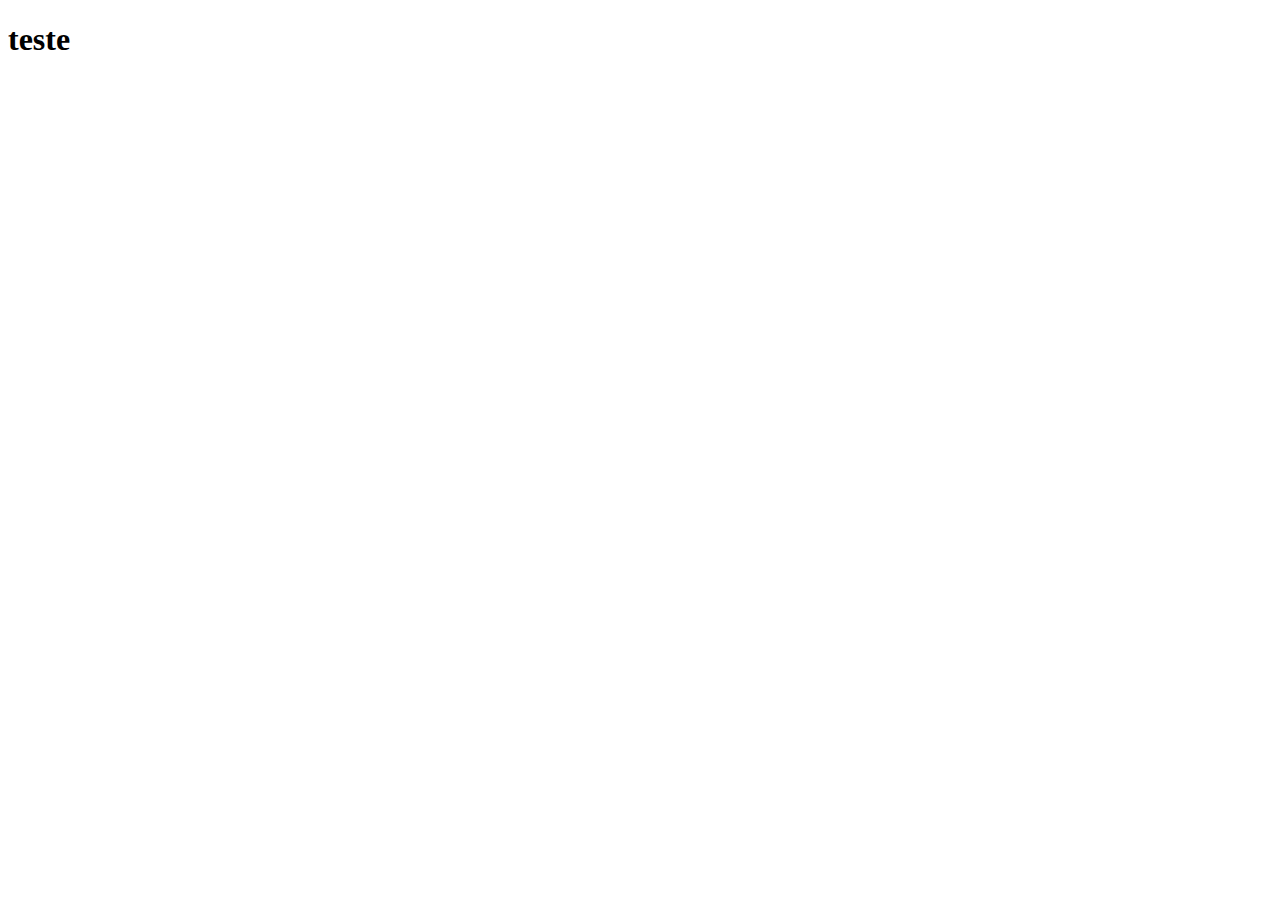
==== html/index.html @ c529d0ff "standart project" ====
<!DOCTYPE html>
<html lang="pt-br">
<head>
    <meta charset="UTF-8">
    <meta http-equiv="X-UA-Compatible" content="IE=edge">
    <meta name="viewport" content="width=device-width, initial-scale=1.0">
    
    
    <title>Fintech</title>
</head>
<body>
    
    <h1>teste</h1>


</body>
</html>
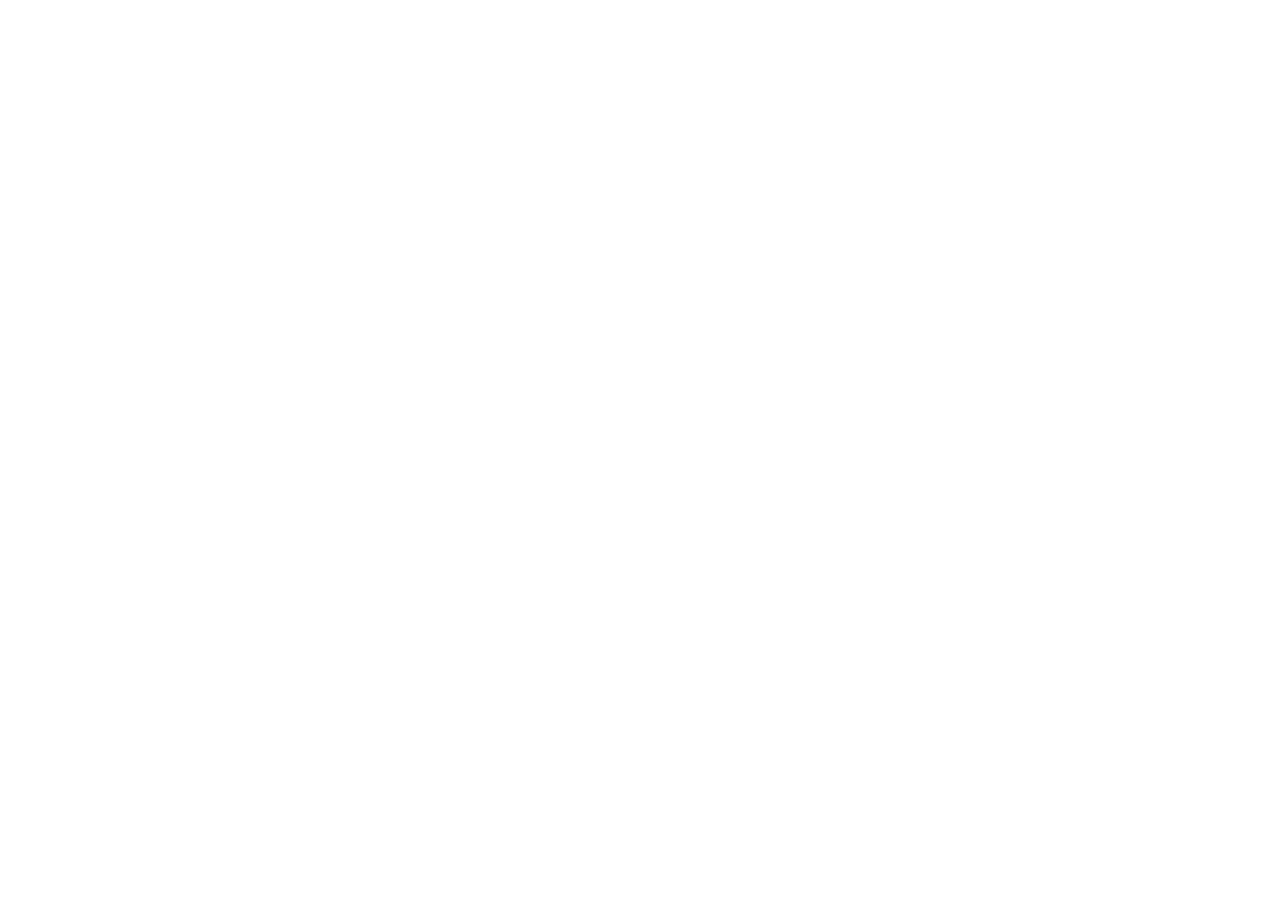
==== commit ab169450: "login window and imgs" ====
--- a/html/index.html
+++ b/html/index.html
@@ -10,7 +10,7 @@
 </head>
 <body>
     
-    <h1>teste</h1>
+    
 
 
 </body>
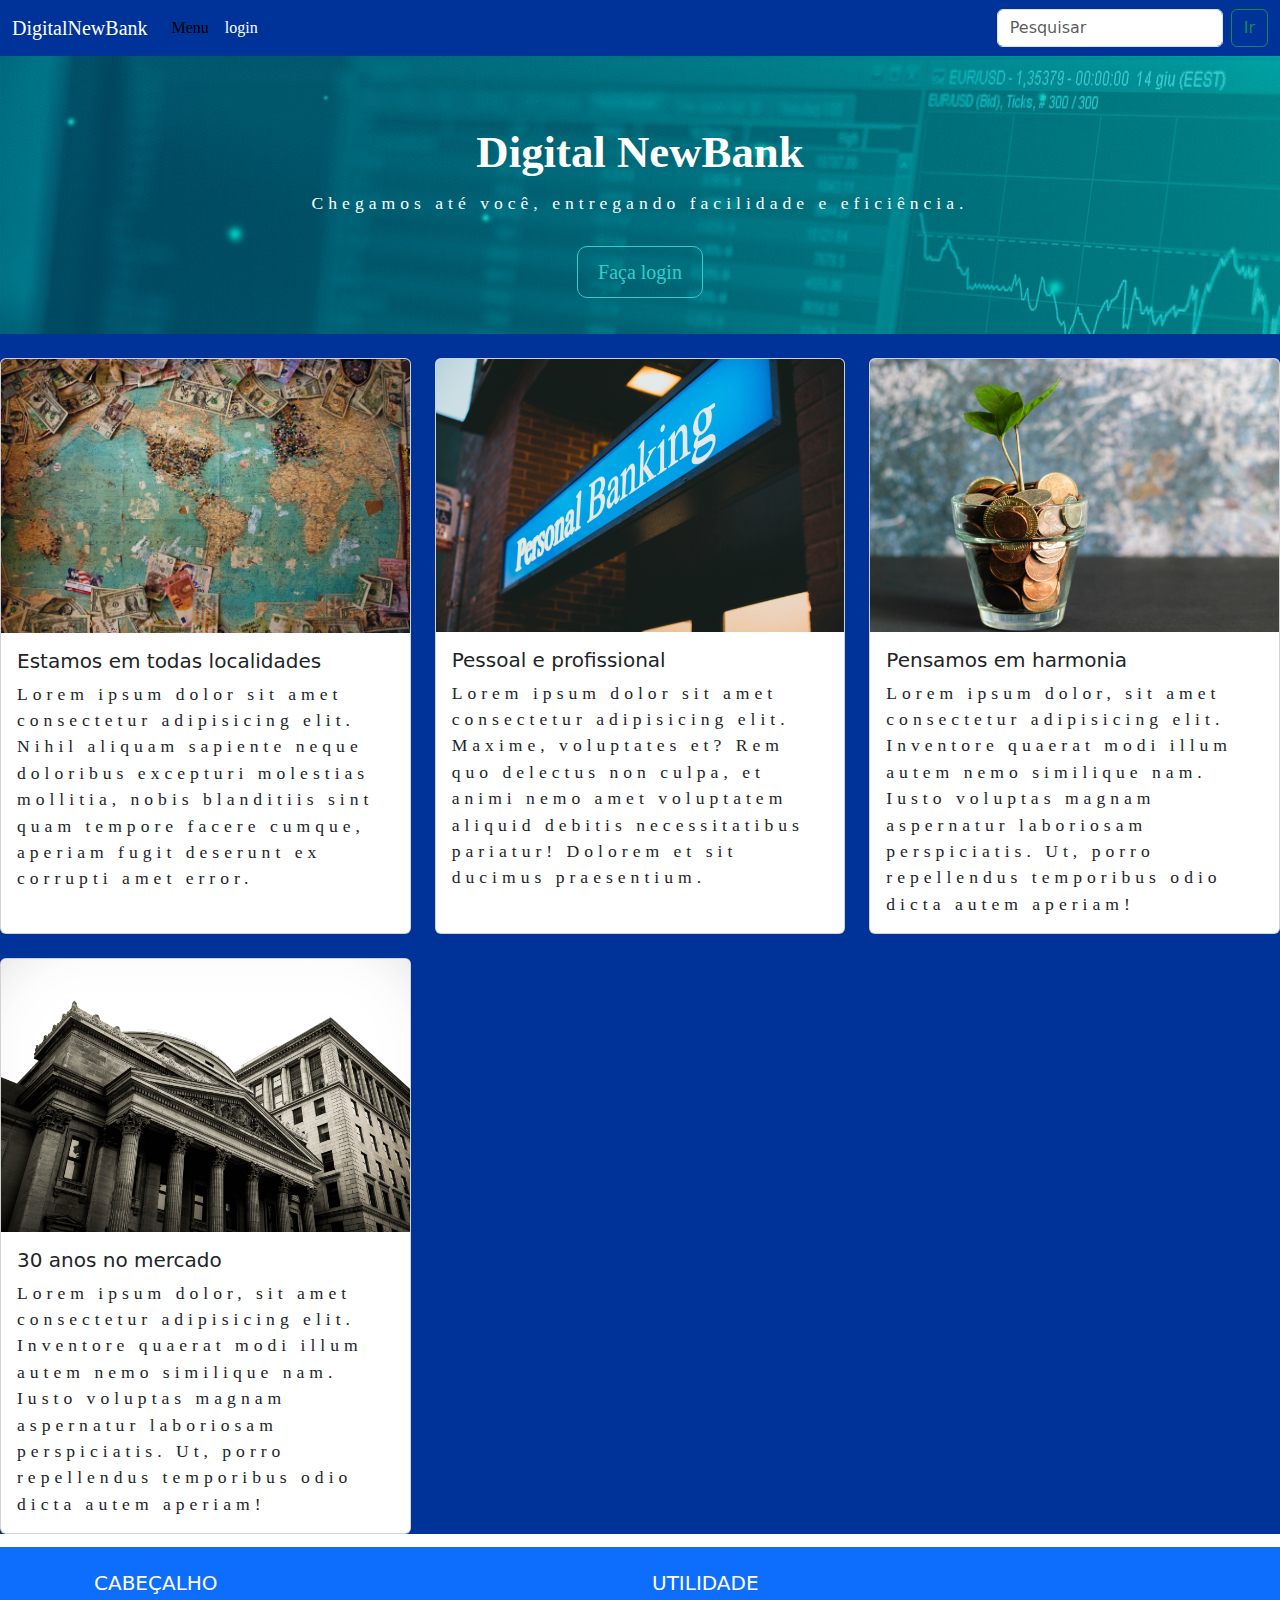
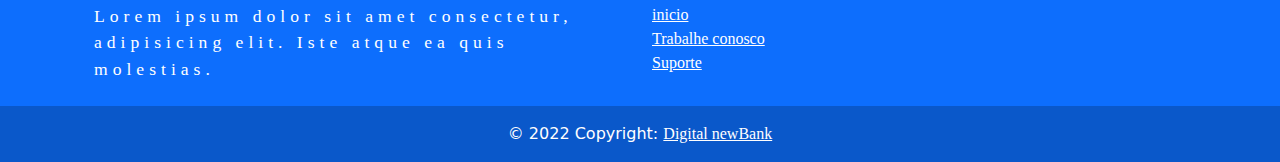
==== commit 4c562731: "Finalização" ====
--- a/html/index.html
+++ b/html/index.html
@@ -4,13 +4,137 @@
     <meta charset="UTF-8">
     <meta http-equiv="X-UA-Compatible" content="IE=edge">
     <meta name="viewport" content="width=device-width, initial-scale=1.0">
-    
-    
-    <title>Fintech</title>
+    <title>DigitalNewBank-menu</title>
+	<link href="https://cdn.jsdelivr.net/npm/bootstrap@5.0.2/dist/css/bootstrap.min.css" rel="stylesheet">
+	<link rel="stylesheet" href="../css/menu.css">
 </head>
 <body>
-    
-    
+    <nav class="navbar navbar-expand-lg customize-color ">
+
+        <div class="container-fluid">
+          <a class="navbar-brand fundo-cor-branca" href="./index.html">Digital<span class="color-blue">New</span>Bank</a>
+          <button class="navbar-toggler" type="button" data-bs-toggle="collapse" data-bs-target="#navbarSupportedContent" aria-controls="navbarSupportedContent" aria-expanded="false" aria-label="Toggle navigation">
+            <span class="navbar-toggler-icon"></span>
+          </button>
+          <div class="collapse navbar-collapse" id="navbarSupportedContent">
+            <ul class="navbar-nav me-auto mb-2 mb-lg-0">
+              <li class="nav-item">
+                <a class="nav-link active fundo-cor-branca" aria-current="page" href="./index.html">Menu</a>
+              </li>
+              <li class="nav-item">
+                <a class="nav-link fundo-cor-branca" href="./login.html">login</a>
+              </li>
+                              
+            </ul>
+            <form class="d-flex customize-button" role="search">
+              <input class="form-control me-2" type="search" placeholder="Pesquisar" aria-label="Search">
+              <button class="btn btn-outline-success customize-button" type="submit">Ir</button>
+            </form>
+          </div>
+        </div>
+      </nav>
+
+      
+     
+       
+        <section class="header">
+            <h1>Digital NewBank</h1>
+            <p>Chegamos até você, entregando facilidade e eficiência.</p>
+            <a href="./login.html" class="btn-bgstroke">Faça login</a>
+        </section>
+        
+        <div class="row row-cols-1 row-cols-md-3 g-4 customize-color">
+            <div class="col-3">
+              <div class="card h-100">
+                <img src="../img/map-bank.jpg" class="card-img-top" alt="...">
+                <div class="card-body">
+                  <h5 class="card-title">Estamos em todas localidades</h5>
+                  <p class="card-text">Lorem ipsum dolor sit amet consectetur adipisicing elit. Nihil aliquam sapiente neque doloribus excepturi molestias mollitia, nobis blanditiis sint quam tempore facere cumque, aperiam fugit deserunt ex corrupti amet error.</p>
+                </div>                
+              </div>
+            </div>
+            <div class="col-3">
+              <div class="card h-100">
+                <img src="../img/personal-bank.jpg" class="card-img-top" alt="...">
+                <div class="card-body">
+                  <h5 class="card-title">Pessoal e profissional</h5>
+                  <p class="card-text">Lorem ipsum dolor sit amet consectetur adipisicing elit. Maxime, voluptates et? Rem quo delectus non culpa, et animi nemo amet voluptatem aliquid debitis necessitatibus pariatur! Dolorem et sit ducimus praesentium.</p>
+                </div>               
+              </div>
+            </div>
+            <div class="col-3">
+              <div class="card h-100">
+                <img src="../img/safe-bank.jpg" class="card-img-top" alt="...">
+                <div class="card-body">
+                  <h5 class="card-title">Pensamos em harmonia</h5>
+                  <p class="card-text">Lorem ipsum dolor, sit amet consectetur adipisicing elit. Inventore quaerat modi illum autem nemo similique nam. Iusto voluptas magnam aspernatur laboriosam perspiciatis. Ut, porro repellendus temporibus odio dicta autem aperiam!</p>
+                </div>               
+              </div>
+            </div>
+            <div class="col-3">
+                <div class="card h-100">
+                  <img src="../img/imperium-bank.jpg" class="card-img-top" alt="...">
+                  <div class="card-body">
+                    <h5 class="card-title">30 anos no mercado</h5>
+                    <p class="card-text">Lorem ipsum dolor, sit amet consectetur adipisicing elit. Inventore quaerat modi illum autem nemo similique nam. Iusto voluptas magnam aspernatur laboriosam perspiciatis. Ut, porro repellendus temporibus odio dicta autem aperiam!</p>
+                  </div>
+                 
+                </div>
+              </div>
+          </div>
+      </main>
+      <footer class="bg-primary text-white text-center text-lg-start margem-top">
+        <!-- Grid container -->
+        <div class="container p-4">
+          <!--Grid row-->
+          <div class="row">
+            <!--Grid column-->
+            <div class="col-lg-6 col-md-12 mb-4 mb-md-0">
+              <h5 class="text-uppercase">Cabeçalho</h5>
+      
+              <p>
+                Lorem ipsum dolor sit amet consectetur, adipisicing elit. Iste atque ea quis
+                molestias. 
+              </p>
+            </div>
+            <!--Grid column-->
+      
+            <!--Grid column-->
+            <div class="col-lg-3 col-md-6 mb-4 mb-md-0">
+              <h5 class="text-uppercase">Utilidade</h5>
+      
+              <ul class="list-unstyled mb-0">
+                <li>
+                  <a href="#!" class="text-white">inicio</a>
+                </li>
+                <li>
+                  <a href="#!" class="text-white">Trabalhe conosco</a>
+                </li>
+                <li>
+                  <a href="#!" class="text-white">Suporte</a>
+                </li>
+                <li>
+                  <a href="#!" class="text-white"></a>
+                </li>
+              </ul>
+            </div>
+           
+            
+          </div>
+         
+        </div>
+        
+        <div class="text-center p-3" style="background-color: rgba(0, 0, 0, 0.2);">
+          © 2022 Copyright:
+          <a class="text-white" href="https://mdbootstrap.com/">Digital newBank</a>
+        </div>
+        
+      </footer>
+
+
+
+
+ 
 
 
 </body>
--- a/css/menu.css
+++ b/css/menu.css
@@ -0,0 +1,89 @@
+
+
+.customize-color{
+    background-color: #003399;
+
+}
+
+.customize-button:hover{
+    background-color: #003399;
+    border-color: #003399
+}
+
+.fundo-cor-branca{
+    color: #ffffff;
+
+}
+
+.fundo-cor-branca:hover{
+    color:#29B3D1;
+
+}
+
+.fundo-menu-imagem{
+    vertical-align: baseline;
+    height: 40vw;
+    width: 100%;
+   
+
+}
+
+.margem-top{
+    margin-top:1%;
+
+}
+
+@import url(https://fonts.googleapis.com/css?family=Lato:400,300,100,700,900);
+
+h1,
+p,
+a{
+  margin: 0;
+  padding: 0;
+  font-family: 'Lato';
+}
+
+h1 {
+  font-size: 2.8em;
+  padding: 10px 0;
+  font-weight: 800;
+}
+
+p {
+  font-size: 1.1em;
+  font-weight: 100;
+  letter-spacing: 5px;
+}
+
+.header {
+  width: 100%;
+  padding:60px 0;
+  text-align: center;
+  background-image: url("../img/banner_index.jpg");
+  color: white;
+}
+
+
+.btn-bgstroke {
+  font-size: 20px;
+  display: inline-block;
+  border: 1px solid white;
+  padding: 10px 20px;
+  border-radius: 10px;
+  cursor: pointer;
+  font-weight: 300;
+  margin-top: 30px;
+  text-decoration: none; 
+}
+
+.btn-bgstroke:hover {
+  background-color: white;
+  transition: 0.5s;
+  color: #33cccc;
+}
+
+.btn-bgstroke{
+    color:#33cccc ;
+    border-color:#33cccc;
+}
+
